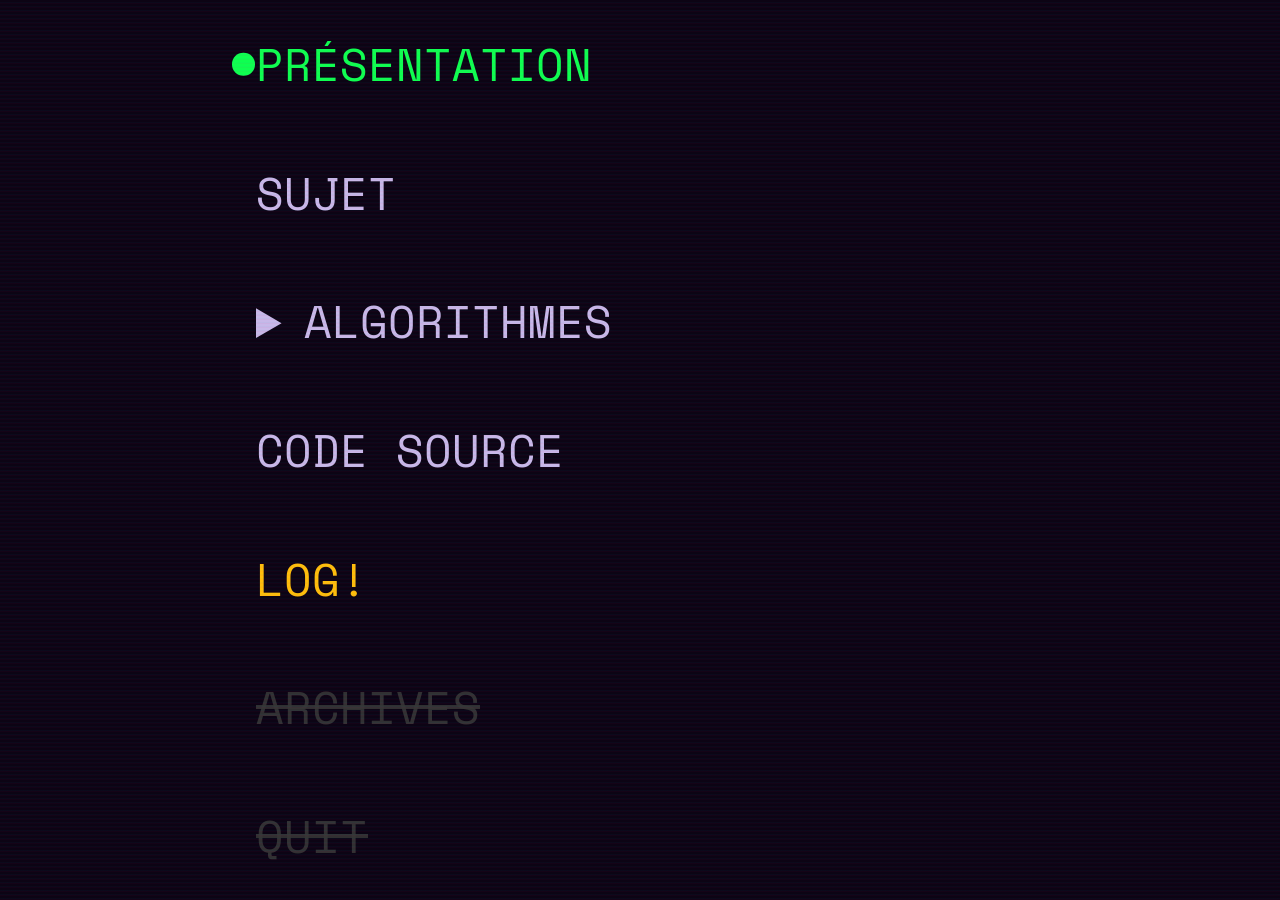
==== site/index.html @ 46fcd499 "[+]>Site" ====
<!DOCTYPE html>
<html lang="fr">
<head>
    <meta charset="UTF-8">
    <meta name="viewport" content="width=device-width, initial-scale=1.0">
    <title>Accueil</title>
    <link rel="stylesheet" href="style.css">
</head>
<body>
    <nav>
        <ul>
            <li class="clickable">Présentation</li>
            <li class="clickable">Sujet</li>
            <li class="clickable">
                <details>
                    <summary>Algorithmes</summary>
                    <ul>
                        <li>Tetris</li>
                        <li>IA</li>
                    </ul>
                </details>
            </li>
            <li class="clickable">Code Source</li>
            <li class="warning">LOG</li>
            <li class="desactive">Archives</li>
            <li class="desactive">QUIT</li>
        </ul>
    </nav>
</body>
</html>
---- site/style.css ----
@import "charte.css";
@import "animations.css";

body {
    overflow: hidden;
    margin: 0;
    padding: 0;
    background-color: var(--base);
}


nav {
    position: relative;
    padding: 0;
    margin: 0;
    height: 100dvh;
    width: 100dvw;
}

/* SCANLINES */
body::after {
  content: '';
  position: fixed;
  inset: 0;
  pointer-events: none;
  z-index: 9999;
  background: repeating-linear-gradient(
    0deg,
    rgba(255,0,110,.04)  0px,
    rgba(255,0,110,.04)  1px,
    rgba(0,180,216,.04)  1px,
    rgba(0,180,216,.04)  2px,
    transparent          2px,
    transparent          4px
  );
}

nav > ul {
    padding: 0;
    margin: 0;
    height: 100%;
    width: 100%;

    display: flex;
    flex-direction: column;
    justify-content: space-around;

    list-style-type: none;
    padding-left: 20vw;


    font-family: var(--font-space-mono);
    font-size: 5vh;
    text-transform: uppercase;
    color: var(--texte-lofi);
}

/* Texte warning */
.warning {
    color: var(--amber-mort);
}

.warning::after {
    content: '!';
    animation: clignotte .5s ease-in-out infinite;
}

/* Textes désactivés */
.desactive {
    color: var(--texte-desactive);
    text-decoration: line-through;
}

/* Textes clicables */

.clickable {
    position: relative;
}

.clickable:hover {
    color: var(--matrix-vert);
}

.clickable:hover:before {
    content: '';
    position: absolute;
    left: -1.5rem;
    top: 50%;
    transform: translateY(-50%);
    width: .5em;
    height: .5em;
    border-radius: 50%;
    background-color: var(--matrix-vert);
    animation: clignotte .9s ease-in-out infinite;
}

/* Focus le 1er */

.clickable:first-child {
    color: var(--matrix-vert);
}

.clickable:first-child:before {
    content: '';
    position: absolute;
    left: -1.5rem;
    top: 50%;
    transform: translateY(-50%);
    width: .5em;
    height: .5em;
    border-radius: 50%;
    background-color: var(--matrix-vert);
    animation: clignotte .9s ease-in-out infinite;
}

/* Le survol des autres retire le focus sur le 1er */
ul:has(.clickable:not(:first-child):hover) .clickable:first-child {
    color: var(--texte-lofi);
}

ul:has(.clickable:not(:first-child):hover) .clickable:first-child::before {
    display: none;
}
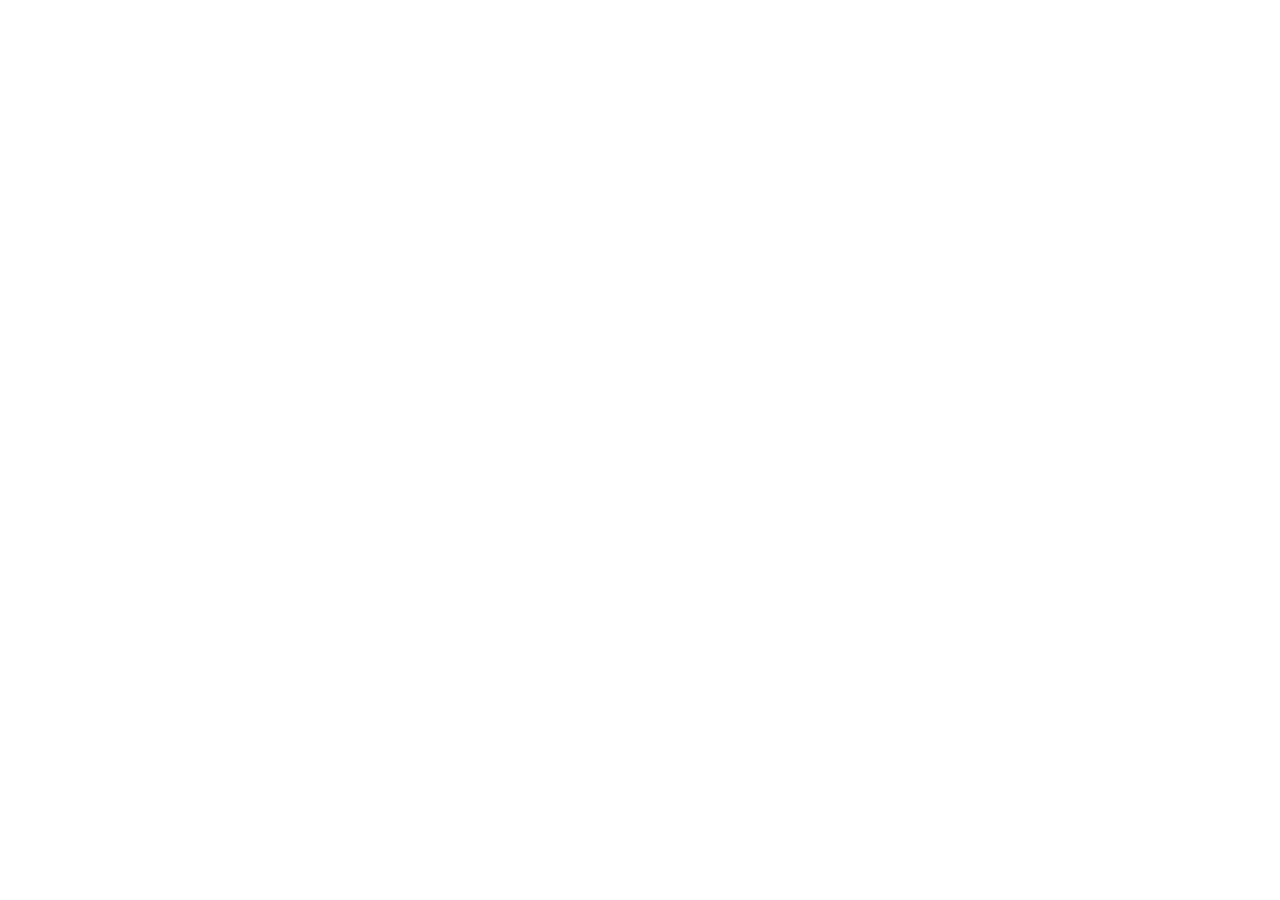
==== commit 82ca0c42: "[+]>setup de l'animation du début" ====
--- a/site/index.html
+++ b/site/index.html
@@ -1,30 +1,17 @@
 <!DOCTYPE html>
-<html lang="fr">
+<html lang="en">
 <head>
-    <meta charset="UTF-8">
-    <meta name="viewport" content="width=device-width, initial-scale=1.0">
-    <title>Accueil</title>
-    <link rel="stylesheet" href="style.css">
+  <meta charset="UTF-8">
+  <meta name="viewport" content="width=device-width, initial-scale=1.0">
+  <title>Accueil</title>
+  <link rel="stylesheet" href="animations.css">
 </head>
 <body>
-    <nav>
-        <ul>
-            <li class="clickable">Présentation</li>
-            <li class="clickable">Sujet</li>
-            <li class="clickable">
-                <details>
-                    <summary>Algorithmes</summary>
-                    <ul>
-                        <li>Tetris</li>
-                        <li>IA</li>
-                    </ul>
-                </details>
-            </li>
-            <li class="clickable">Code Source</li>
-            <li class="warning">LOG</li>
-            <li class="desactive">Archives</li>
-            <li class="desactive">QUIT</li>
-        </ul>
-    </nav>
+
+  <script>
+    setTimeout(() => { window.location.href = "Accueil.html"; }, 3000);
+  </script>
+  <script src="transition.js"></script>
+
 </body>
 </html>
--- a/site/animations.css
+++ b/site/animations.css
@@ -0,0 +1,16 @@
+/* Transition vers une autre page */
+body {
+  animation: fade-in .4s ease both;
+}
+
+@keyframes fade-in {
+  from { opacity: 0; }
+  to   { opacity: 1; }
+}
+
+@keyframes clignotte {
+  0%   { opacity: 1; }
+  50%  { opacity: 0; }
+  100% { opacity: 1; }
+}
+
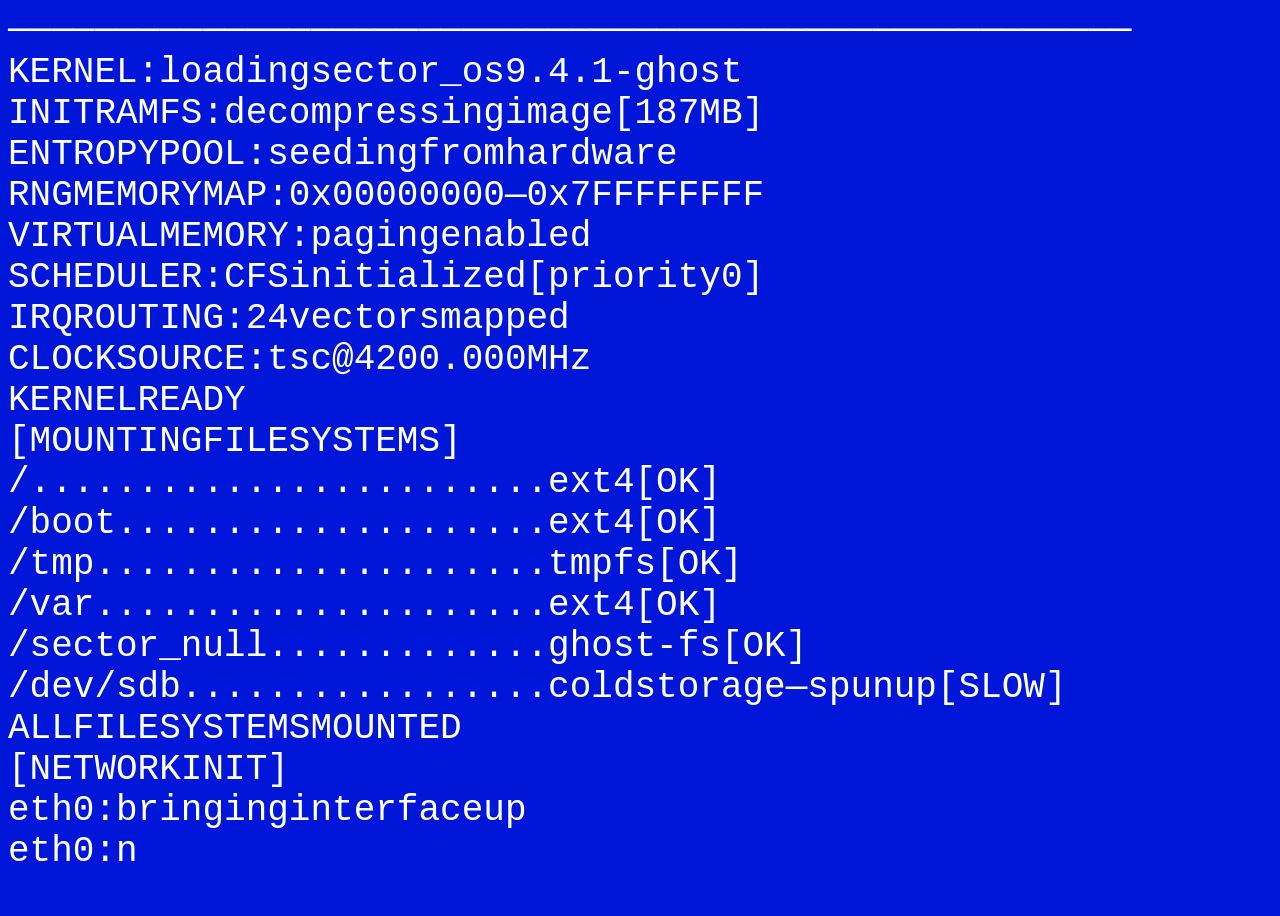
==== commit 2a9231dd: "[+]>Page1 fini" ====
--- a/site/index.html
+++ b/site/index.html
@@ -1,15 +1,147 @@
 <!DOCTYPE html>
-<html lang="en">
+<html lang="fr">
 <head>
   <meta charset="UTF-8">
   <meta name="viewport" content="width=device-width, initial-scale=1.0">
   <title>Accueil</title>
   <link rel="stylesheet" href="animations.css">
+  <link rel="stylesheet" href="debut.css">
 </head>
 <body>
+    <p></p>
 
+
+    <script>
+        // Fonction pour ecrire
+        function ecrit (element, texte) {
+            for (let i = 0; i<texte.length; ++i) {
+                setTimeout(() => {
+                    element.innerText += texte[i];
+                }, i)
+            }
+        }
+
+        function ecritpoints(element) {
+            let texteOrigine = element.innerText;
+            let compteur = 0;
+
+            // On lance une action toutes les 150 millisecondes
+            let animation = setInterval(() => {
+                compteur++;
+                
+                // On calcule le nombre de points (0, 1, 2, ou 3)
+                let points = ".".repeat(compteur % 4);
+                
+                // On met à jour l'affichage
+                element.innerText = texteOrigine + points;
+
+                // Si tu veux arrêter l'animation après 20 étapes par exemple :
+                if (compteur >= 20) {
+                    clearInterval(animation); 
+                }
+            }, 150);
+        }
+
+        let p = document.querySelector("p");
+        let body = document.querySelector("body");
+        ecrit(p, 
+        ` ──────────────────────────────────────────────────── 
+        BIOS v2.7.1 — GHOST SYSTEMS INC — BUILD 2077.03.14
+         ──────────────────────────────────────────────────── 
+         CPU DETECTED : XENON-X9 @ 4.2GHz [8 cores] 
+         RAM DETECTED : 32768 MB DDR6 
+         STORAGE : /dev/sda [2TB NVMe] /dev/sdb [4TB cold] 
+         NETWORK ADAPTER : eth0 [GHOST-NET 10Gbps] 
+         GPU : NOVA-8800 [VRAM 24GB] 
+         POST CHECK PASSED 
+         ──────────────────────────────────────────────────── 
+         KERNEL : loading sector_os 9.4.1-ghost 
+         INITRAMFS : decompressing image [187MB] 
+         ENTROPY POOL : seeding from hardware 
+         RNG MEMORY MAP : 0x00000000 — 0x7FFFFFFFF 
+         VIRTUAL MEMORY : paging enabled 
+         SCHEDULER : CFS initialized [priority 0] 
+         IRQ ROUTING : 24 vectors mapped 
+         CLOCKSOURCE : tsc @ 4200.000 MHz 
+         KERNEL READY 
+         [ MOUNTING FILESYSTEMS ] 
+            / ........................ ext4 [OK] 
+            /boot .................... ext4 [OK] 
+            /tmp ..................... tmpfs [OK] 
+            /var ..................... ext4 [OK] 
+            /sector_null ............. ghost-fs [OK] 
+            /dev/sdb ................. cold storage — spun up [SLOW] 
+        ALL FILESYSTEMS MOUNTED 
+        [ NETWORK INIT ] 
+            eth0 : bringing interface up 
+            eth0 : negotiating 10Gbps full duplex 
+            eth0 : DHCP discover — broadcast 
+            eth0 : DHCP offer from 10.0.0.1 
+            eth0 : lease acquired 10.0.0.47 [TTL 86400s] 
+            DNS : resolver set 10.0.0.1 / 1.1.1.1 
+            GATEWAY : route added via 10.0.0.1 
+            FIREWALL : ruleset loaded [247 rules] 
+            VPN : tunnel ghost-net-03 — handshake 
+            VPN : cipher AES-256-GCM — key exchanged 
+            VPN : tun0 10.77.0.1 — peer 10.77.0.254 
+            NETWORK ONLINE 
+        [ SERVICES STARTUP ] 
+            syslogd ................. started [pid 412] 
+            cron .................... started [pid 413] 
+            sshd .................... started [pid 414] port 22 
+            ghost-daemon ............ started [pid 501] 
+            sector-sync ............. started [pid 502] 
+            memcached ............... started [pid 503] port 11211 
+            redis ................... started [pid 504] port 6379 
+            watchdog ................ started [pid 505] — degraded mode 
+            auth-broker ............. FAILED — retrying [1/3] 
+            auth-broker ............. FAILED — retrying [2/3] 
+            auth-broker ............. fallback mode — read only 
+            proxy-relay ............. started [pid 601] 
+            node-monitor ............ started [pid 602] 
+        [ CONNECTING TO MAINFRAME ] 
+            RESOLVING : mainframe.ghost.local 
+            DNS REPLY : 10.77.255.1 [ttl 300] 
+            TCP CONNECT : 10.77.255.1:4433 
+            TLS HANDSHAKE : TLSv1.3 — ECDHE-RSA-AES256 
+            CERTIFICATE : ghost-mainframe.crt [valid until 2099-01-01] 
+            SESSION TOKEN : 8f3a9c1d-00b4-4f7e-dead-0000000047fa 
+            PING MAINFRAME : 2ms 
+            SYNC CLOCK : offset -0.0003s — corrected 
+            CHANNEL : encrypted — AES-256-GCM 
+            UPLINK BANDWIDTH : 9.4 Gbps available 
+            DOWNLINK BANDWIDTH : 9.7 Gbps available 
+            MAINFRAME CONNECTED [ DATA SYNC ] 
+            pulling sector_null ........... [████████████] 100% 4.2GB 
+            pulling ghost_db_snapshot ..... [████████████] 100% 1.7GB 
+            pulling relay_config_v9 ........ [████████████] 100% 0.3MB 
+            pulling archive_cold_07 ....... [████████░░░░] 74% 12.1GB — slow 
+            checksum sector_null .......... SHA256 OK [a4f9c3b1] 
+            checksum ghost_db_snapshot .... SHA256 OK [7e00dead] 
+            checksum relay_config_v9 ...... SHA256 OK [f1a20047] 
+            checksum archive_cold_07 ...... PENDING — transfer incomplete 
+        [ INTEGRITY CHECK ] 
+            sector_null ........ 14 772 fichiers — intégrité 100% 
+            ghost_db ........... 2 441 entrées — intégrité 100% 
+            relay_config ....... 88 règles — intégrité 100% 
+            memory_residual .... corruption détectée — secteur 0x4FA 
+            memory_residual .... reconstruction partielle — 87% récupéré 
+            memory_residual .... 13% IRRÉCUPÉRABLE — données perdues 
+        ──────────────────────────────────────────────────── 
+        SYSTEM READY — SESSION 0x8F3A9C1D 1 WARNING — 2 ERRORS — uptime 0d 0h 0m 4s 
+        ──────────────────────────────────────────────────── 
+        CONNEXION `
+        );
+        setTimeout(() => {
+            ecritpoints(p);
+        }, 4625);
+        setTimeout(() => {
+            p.remove();
+            body.innerHTML = "<h1>BIENVENU</h1>";
+        }, 7625)
+    </script>
   <script>
-    setTimeout(() => { window.location.href = "Accueil.html"; }, 3000);
+    setTimeout(() => { window.location.href = "Accueil.html"; }, 8500);
   </script>
   <script src="transition.js"></script>
 
--- a/site/debut.css
+++ b/site/debut.css
@@ -0,0 +1,22 @@
+@import "charte.css";
+
+body {
+    background-color: var(--tv-bleu);
+    color: var(--tv-texte);
+    height: 100dvh;
+    display: flex;
+    flex-direction: column-reverse;
+    overflow: hidden;
+    font-family: var(--font-vt323);
+    font-size: 4vh;
+    position: relative;
+}
+
+h1 {
+    position: absolute;
+    top: 50%;
+    left: 50%;
+    transform: translateX(-50%) translateY(-100%);
+    font-size: min(40vh, 40vw);
+    animation: fade-in .4s ease-in 1;
+}
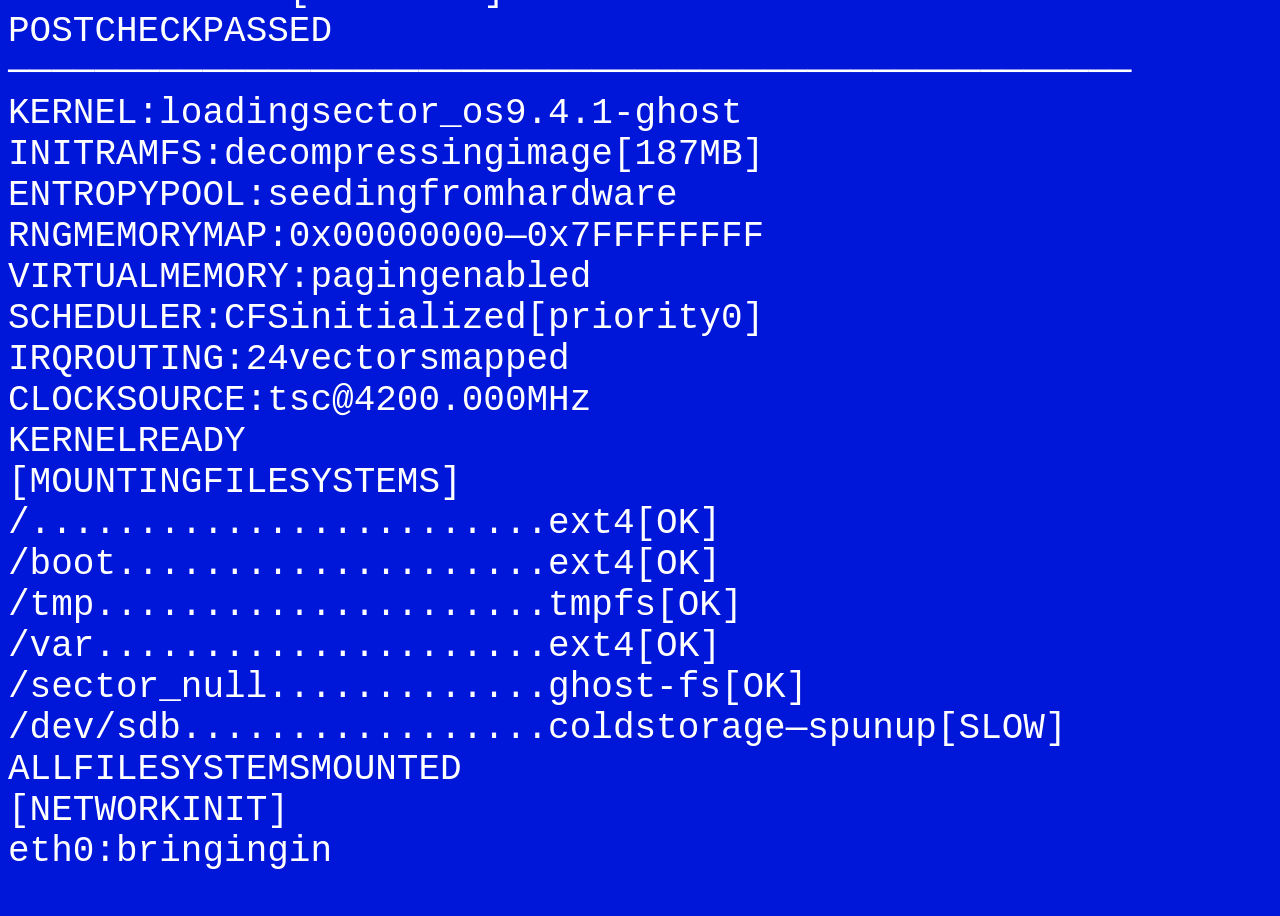
==== commit d0076f86: "[~]>avancement" ====
--- a/site/index.html
+++ b/site/index.html
@@ -137,7 +137,7 @@
         }, 4625);
         setTimeout(() => {
             p.remove();
-            body.innerHTML = "<h1>BIENVENU</h1>";
+            body.innerHTML = "<h1>BIENVENUE</h1>";
         }, 7625)
     </script>
   <script>
